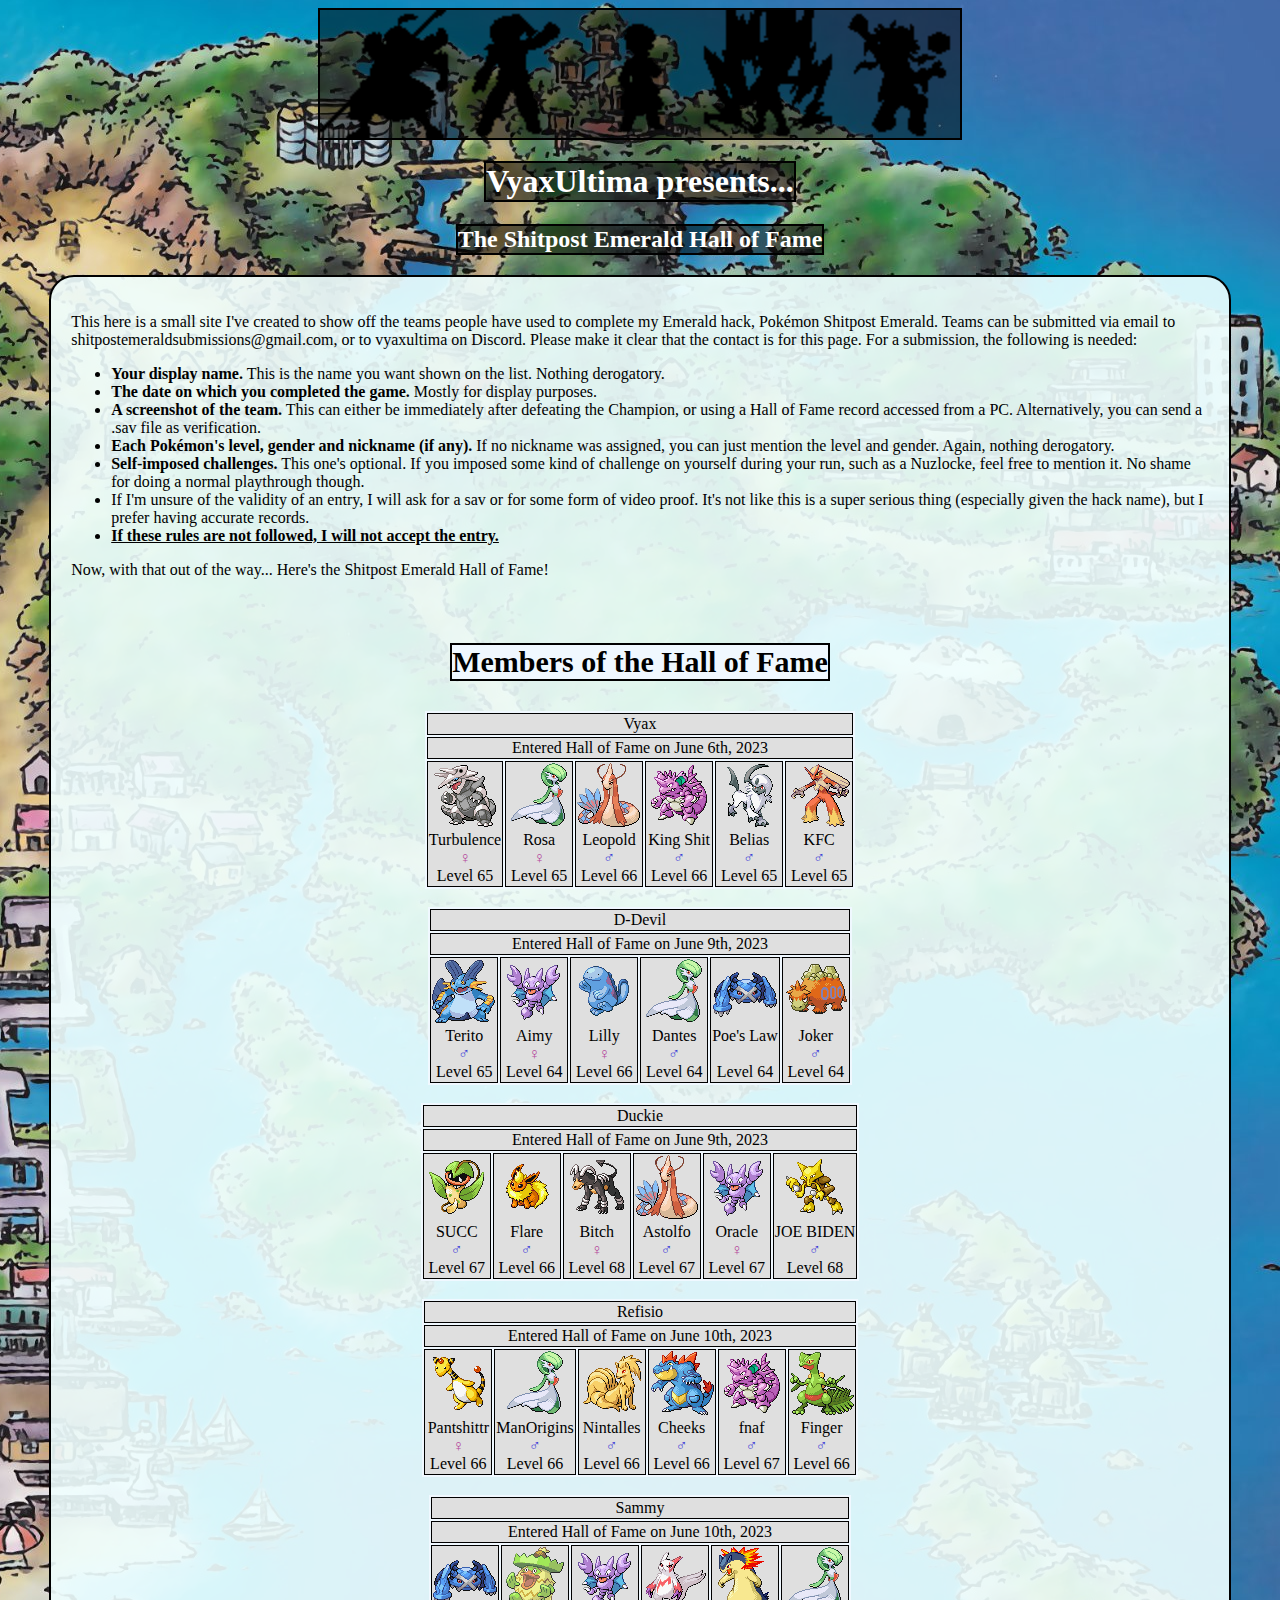
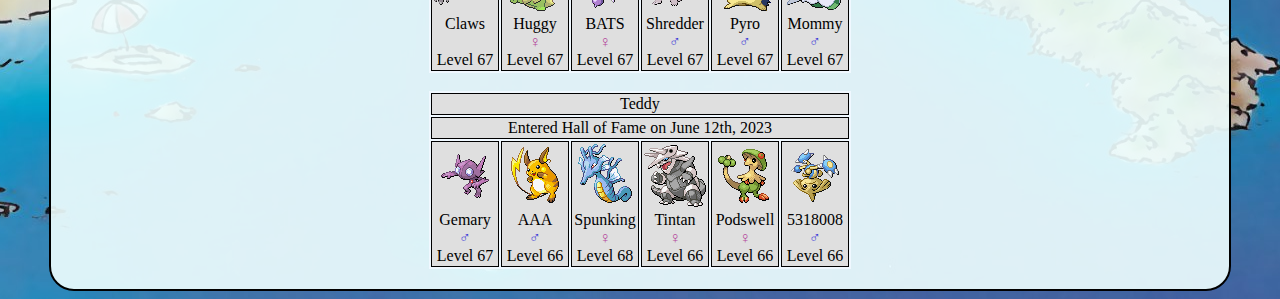
==== index.html @ 2d31b2b3 "challenges" ====
<!DOCTYPE html>
<html lang="en">
    <head>
        <meta charset="UTF-8"/>
        <meta http-equiv="X-UA-Compatible" content="IE-edge"/>
        <meta name="viewport" content="width-device-width, initial-scale=1.0"/>
        <title>Shitpost Emerald Hall of Fame</title>
        <link rel="stylesheet" href="addon/index.css"/>
        <link rel="icon" href="addon/vyaxicon.png"/>
    </head>
    <body>
        <img src="addon/theboysshadow.png" width="640px" height="128px" class="center">
        <h1>VyaxUltima presents...</h1>
        <h2>The Shitpost Emerald Hall of Fame</h1>
        <div class="info">
            <p>This here is a small site I've created to show off the teams people have used to complete my Emerald hack, Pokémon Shitpost Emerald.
                Teams can be submitted via email to shitpostemeraldsubmissions@gmail.com, or to vyaxultima on Discord. 
                Please make it clear that the contact is for this page. For a submission, the following is needed:
                <ul>
                    <li><b>Your display name.</b> This is the name you want shown on the list. Nothing derogatory.</li>
                    <li><b>The date on which you completed the game.</b> Mostly for display purposes.</li>
                    <li><b>A screenshot of the team.</b> This can either be immediately after defeating the Champion,
                    or using a Hall of Fame record accessed from a PC. Alternatively, you can send a .sav file as verification.</li>
                    <li><b>Each Pokémon's level, gender and nickname (if any).</b> If no nickname was assigned, 
                    you can just mention the level and gender. Again, nothing derogatory.</li>
                    <li><b>Self-imposed challenges.</b> This one's optional. If you imposed some kind of challenge on yourself during your run,
                    such as a Nuzlocke, feel free to mention it.
                    No shame for doing a normal playthrough though.</li>
                    <li>If I'm unsure of the validity of an entry, I will ask for a sav or for some form of video proof.
                    It's not like this is a super serious thing (especially given the hack name), but I prefer having accurate records.
                    </li>
                    <li><b><u>If these rules are not followed, I will not accept the entry.</b></u></li>
                </ul>
                Now, with that out of the way... Here's the Shitpost Emerald Hall of Fame!
            </p>
            <br>
            <h3>Members of the Hall of Fame</h3>
            <table class="entry">
                <tr>
                    <td colspan="6" class="tabelem">Vyax</td>
                </tr>
                <tr>
                    <td colspan="6" class="tabelem">Entered Hall of Fame on June 6th, 2023</td>
                </tr>
                <tr>
                    <td class="tabelem"><img src="sprites/spr_rs_306.png">
                        <br>Turbulence <div class="female">♀</div>
                        Level 65</td>
                    <td class="tabelem"><img src="sprites/spr_rs_282.png">
                        <br>Rosa <div class="female">♀</div>
                        Level 65</td>
                    <td class="tabelem"><img src="sprites/spr_rs_350.png">
                        <br>Leopold <div class="male">♂</div>
                        Level 66</td>
                    <td class="tabelem"><img src="sprites/spr_rs_034.png">
                        <br>King Shit <div class="male">♂</div>
                        Level 66</td>
                    <td class="tabelem"><img src="sprites/spr_rs_359.png">
                        <br>Belias <div class="male">♂</div>
                        Level 65</td>
                    <td class="tabelem"><img src="sprites/spr_rs_257.png">
                        <br>KFC <div class="male">♂</div>
                        Level 65</td>
                </tr>
                
            </table>
            <br>
            <table class="entry">
                <tr>
                    <td colspan="6" class="tabelem">D-Devil</td>
                </tr>
                <tr>
                    <td colspan="6" class="tabelem">Entered Hall of Fame on June 9th, 2023</td>
                </tr>
                <tr>
                    <td class="tabelem"><img src="sprites/spr_rs_260.png">
                        <br>Terito <div class="male">♂</div>
                        Level 65</td>
                    <td class="tabelem"><img src="sprites/spr_rs_207.png">
                        <br>Aimy <div class="female">♀</div>
                        Level 64</td>
                    <td class="tabelem"><img src="sprites/spr_rs_195.png">
                        <br>Lilly <div class="female">♀</div>
                        Level 66</td>
                    <td class="tabelem"><img src="sprites/spr_rs_282.png">
                        <br>Dantes <div class="male">♂</div>
                        Level 64</td>
                    <td class="tabelem"><img src="sprites/spr_rs_376.png">
                        <br>Poe's Law <br><br>
                        Level 64</td>
                    <td class="tabelem"><img src="sprites/spr_rs_323.png">
                        <br>Joker <div class="male">♂</div>
                        Level 64</td>
                </tr>
                
            </table>
            <br>
            <table class="entry">
                <tr>
                    <td colspan="6" class="tabelem">Duckie</td>
                </tr>
                <tr>
                    <td colspan="6" class="tabelem">Entered Hall of Fame on June 9th, 2023</td>
                </tr>
                <tr>
                    <td class="tabelem"><img src="sprites/spr_rs_071.png">
                        <br>SUCC <div class="male">♂</div>
                        Level 67</td>
                    <td class="tabelem"><img src="sprites/spr_rs_136.png">
                        <br>Flare <div class="male">♂</div>
                        Level 66</td>
                    <td class="tabelem"><img src="sprites/spr_rs_229.png">
                        <br>Bitch <div class="female">♀</div>
                        Level 68</td>
                    <td class="tabelem"><img src="sprites/spr_rs_350.png">
                        <br>Astolfo <div class="male">♂</div>
                        Level 67</td>
                    <td class="tabelem"><img src="sprites/spr_rs_207.png">
                        <br>Oracle <div class="female">♀</div>
                        Level 67</td>
                    <td class="tabelem"><img src="sprites/spr_rs_065.png">
                        <br>JOE BIDEN <div class="male">♂</div>
                        Level 68</td>
                </tr>
                
            </table>
            <br>
            <table class="entry">
                <tr>
                    <td colspan="6" class="tabelem">Refisio</td>
                </tr>
                <tr>
                    <td colspan="6" class="tabelem">Entered Hall of Fame on June 10th, 2023</td>
                </tr>
                <tr>
                    <td class="tabelem"><img src="sprites/spr_rs_181.png">
                        <br>Pantshittr <div class="female">♀</div>
                        Level 66</td>
                    <td class="tabelem"><img src="sprites/spr_rs_282.png">
                        <br>ManOrigins <div class="male">♂</div>
                        Level 66</td>
                    <td class="tabelem"><img src="sprites/spr_rs_038.png">
                        <br>Nintalles <div class="male">♂</div>
                        Level 66</td>
                    <td class="tabelem"><img src="sprites/spr_rs_160.png">
                        <br>Cheeks <div class="male">♂</div>
                        Level 66</td>
                    <td class="tabelem"><img src="sprites/spr_rs_034.png">
                        <br>fnaf <div class="male">♂</div>
                        Level 67</td>
                    <td class="tabelem"><img src="sprites/spr_rs_254.png">
                        <br>Finger <div class="male">♂</div>
                        Level 66</td>
                </tr>
                
            </table>
            <br>
            <table class="entry">
                <tr>
                    <td colspan="6" class="tabelem">Sammy</td>
                </tr>
                <tr>
                    <td colspan="6" class="tabelem">Entered Hall of Fame on June 10th, 2023</td>
                </tr>
                <tr>
                    <td class="tabelem"><img src="sprites/spr_rs_376.png">
                        <br>Claws <br><br>
                        Level 67</td>
                    <td class="tabelem"><img src="sprites/spr_rs_272.png">
                        <br>Huggy <div class="female">♀</div>
                        Level 67</td>
                    <td class="tabelem"><img src="sprites/spr_rs_207.png">
                        <br>BATS <div class="female">♀</div>
                        Level 67</td>
                    <td class="tabelem"><img src="sprites/spr_rs_335.png">
                        <br>Shredder <div class="male">♂</div>
                        Level 67</td>
                    <td class="tabelem"><img src="sprites/spr_rs_157.png">
                        <br>Pyro <div class="male">♂</div>
                        Level 67</td>
                    <td class="tabelem"><img src="sprites/spr_rs_282.png">
                        <br>Mommy <div class="male">♂</div>
                        Level 67</td>
                </tr>
            </table>
            <br>
            <table class="entry">
                <tr>
                    <td colspan="6" class="tabelem">Teddy</td>
                </tr>
                <tr>
                    <td colspan="6" class="tabelem">Entered Hall of Fame on June 12th, 2023</td>
                </tr>
                <tr>
                    <td class="tabelem"><img src="sprites/spr_rs_302.png">
                        <br>Gemary <div class="male">♂</div>
                        Level 67</td>
                    <td class="tabelem"><img src="sprites/spr_rs_026.png">
                        <br>AAA <div class="male">♂</div>
                        Level 66</td>
                    <td class="tabelem"><img src="sprites/spr_rs_230.png">
                        <br>Spunking <div class="female">♀</div>
                        Level 68</td>
                    <td class="tabelem"><img src="sprites/spr_rs_306.png">
                        <br>Tintan <div class="female">♀</div>
                        Level 66</td>
                    <td class="tabelem"><img src="sprites/spr_rs_286.png">
                        <br>Podswell <div class="female">♀</div>
                        Level 66</td>
                    <td class="tabelem"><img src="sprites/spr_rs_237.png">
                        <br>5318008 <div class="male">♂</div>
                        Level 66</td>
                </tr>
            </table>
        </div>
    </body>
</html>
---- addon/index.css ----
body {
    background-image: url(hoennbg.jpg);
    background-position: center;
}

h1 {
    color: white;
    text-align: center;
    font-family: Georgia, 'Times New Roman', Times, serif, sans-serif;
    background: rgba(0, 0, 0, 0.5);
    background-blend-mode: darken;
    width: max-content;
    margin-left: auto;
    margin-right: auto;
    border: 2px solid black;
  }

h2 {
    color: white;
    text-align: center;
    font-family: Georgia, 'Times New Roman', Times, serif, sans-serif;
    background: rgba(0, 0, 0, 0.5);
    background-blend-mode: darken;
    width: max-content;
    margin-left: auto;
    margin-right: auto;
    border: 2px solid black;
}

h3 {
    color: black;
    text-align: center;
    font-family: Georgia, 'Times New Roman', Times, serif, sans-serif;
    background-color: aliceblue;
    margin-left: auto;
    margin-right: auto;
    font-size: 30px;
    width: max-content;
    border: 2px solid black;
}

.center {
    display: block;
    margin-left: auto;
    margin-right: auto;
    background: rgba(0, 0, 0, 0.5);
    background-blend-mode: darken;
    border: 2px solid black;
  }

.info {
    background: rgba(240,255,255,0.9);
    width: 90%;
    margin-left: auto;
    margin-right: auto;
    padding: 20px;
    border: 2px solid black;
    border-radius: 25px;
}

.entry {
    background-color: aliceblue;
    margin-left: auto;
    margin-right: auto;
}

.tabelem {
    text-align: center;
    border: 1px solid black;
    background-color: #dfdfdf;
}

.male {
    color: rgb(63, 63, 216);
}

.female {
    color: rgb(180, 70, 156);
}
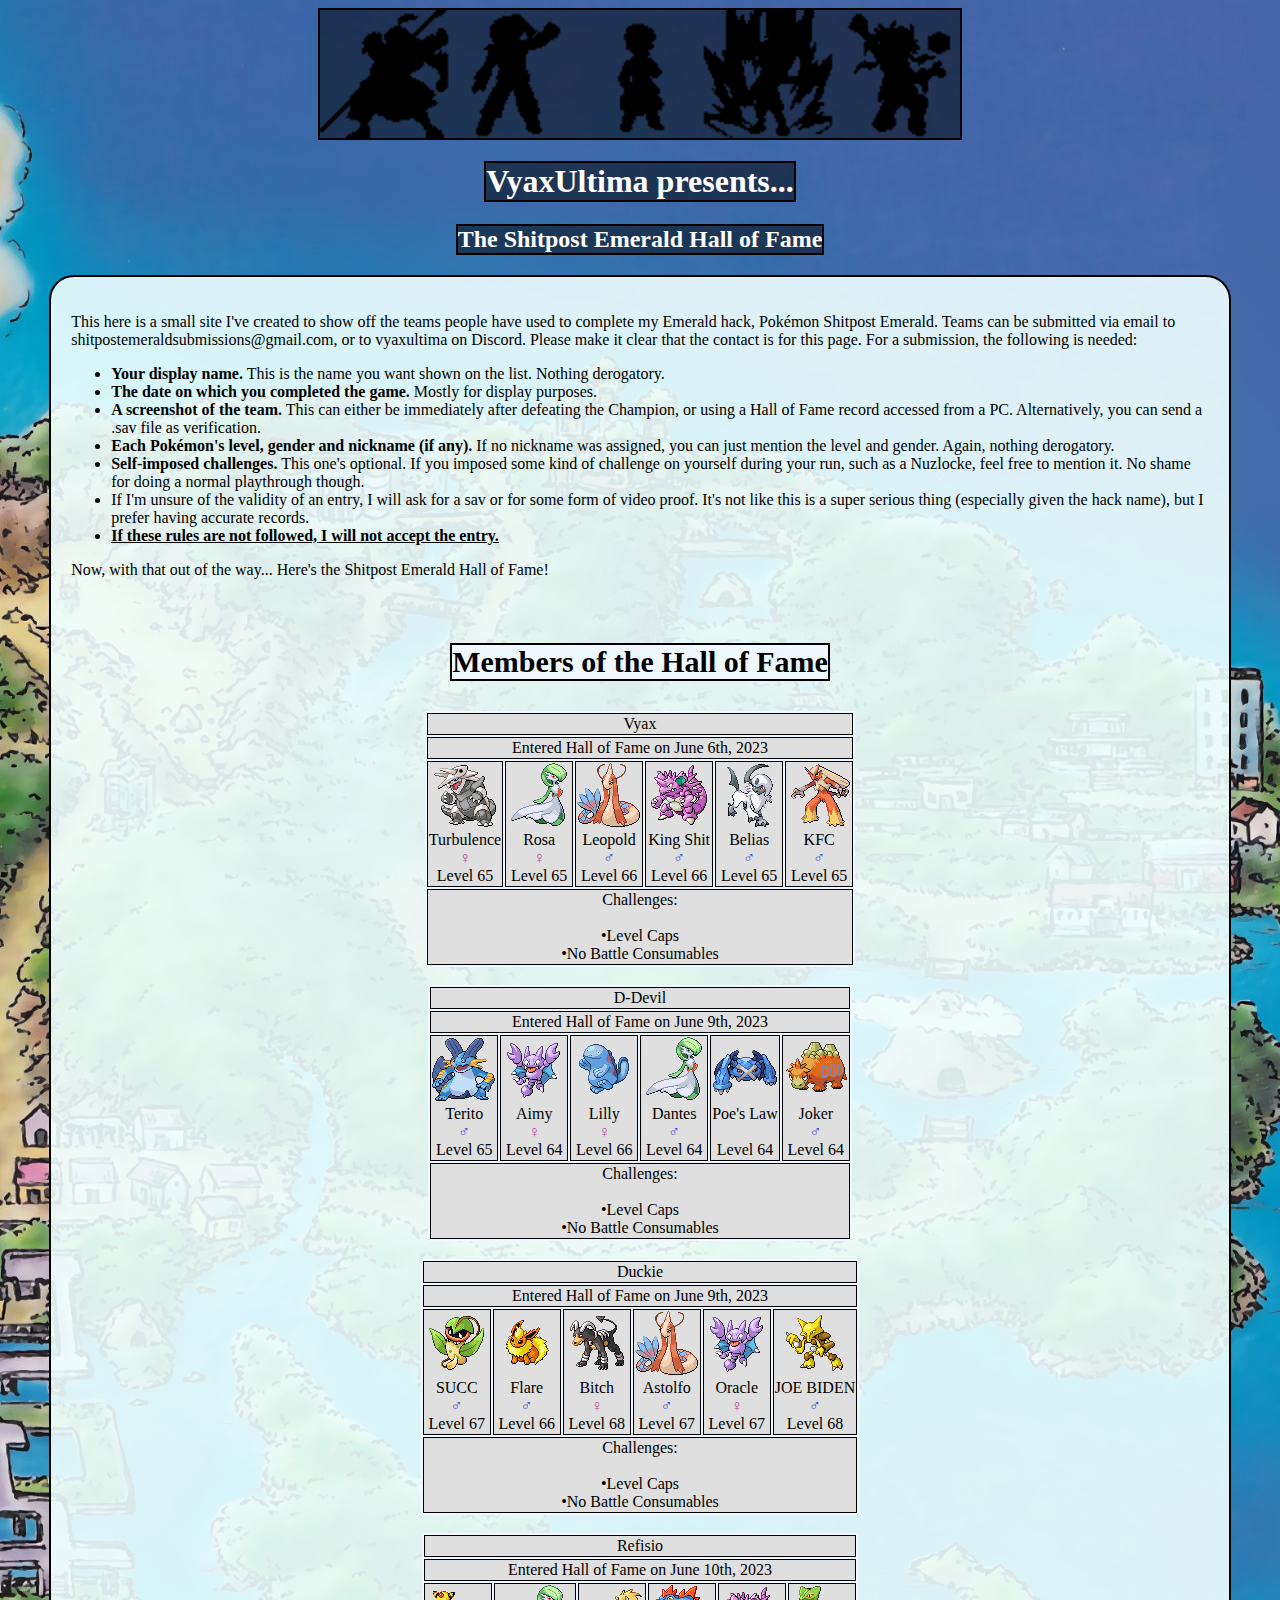
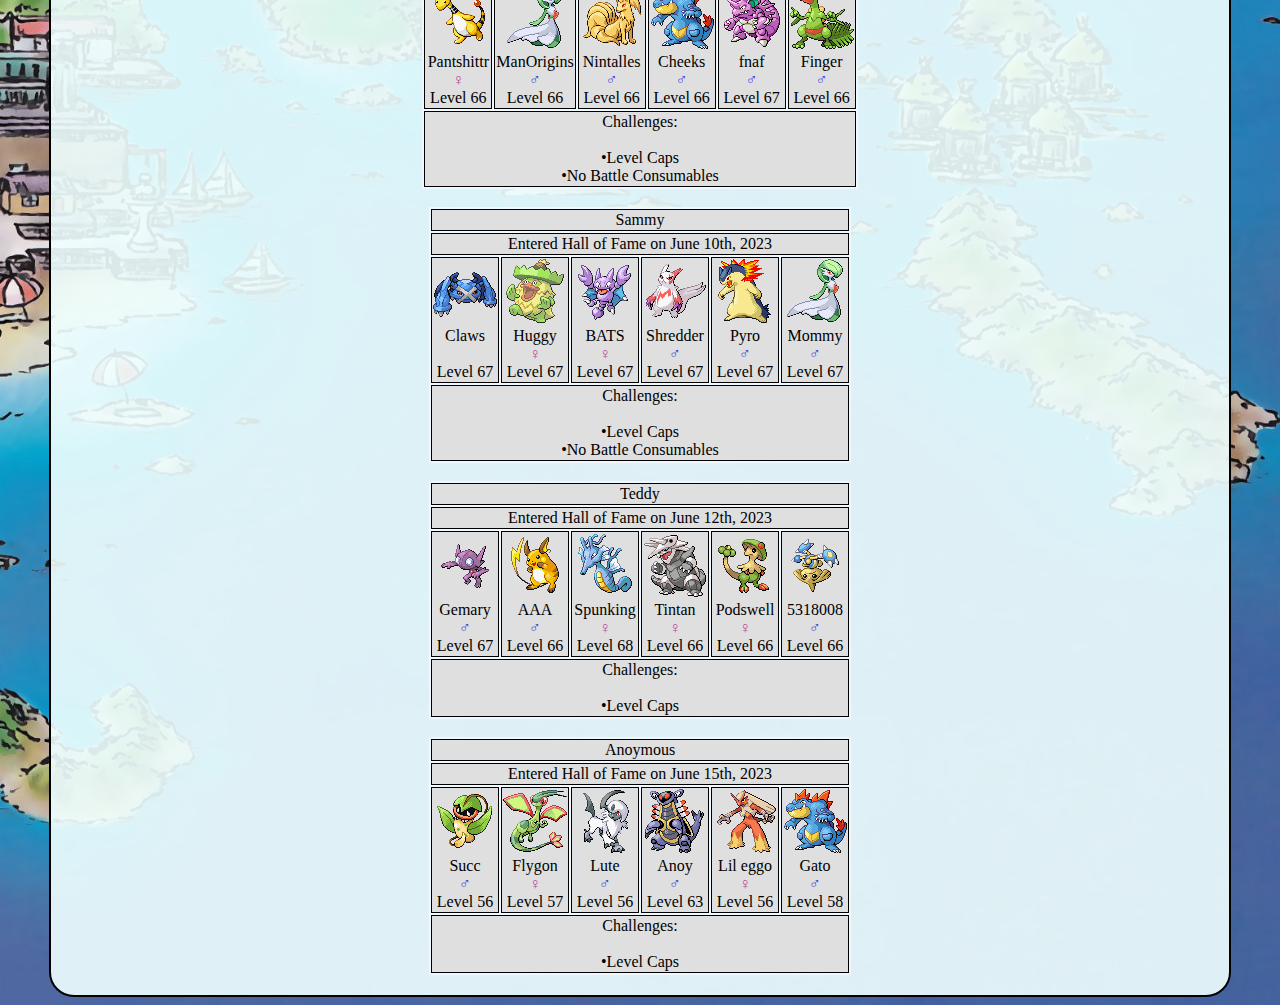
==== commit 115f9623: "added anoymous" ====
--- a/index.html
+++ b/index.html
@@ -62,7 +62,13 @@
                         <br>KFC <div class="male">♂</div>
                         Level 65</td>
                 </tr>
-                
+                <tr>
+                    <td colspan="6" class="tabelem">
+                        Challenges:<br>
+                        <br>•Level Caps
+                        <br>•No Battle Consumables
+                    </td>
+                </tr>
             </table>
             <br>
             <table class="entry">
@@ -92,7 +98,13 @@
                         <br>Joker <div class="male">♂</div>
                         Level 64</td>
                 </tr>
-                
+                <tr>
+                    <td colspan="6" class="tabelem">
+                        Challenges:<br>
+                        <br>•Level Caps
+                        <br>•No Battle Consumables
+                    </td>
+                </tr>
             </table>
             <br>
             <table class="entry">
@@ -122,7 +134,13 @@
                         <br>JOE BIDEN <div class="male">♂</div>
                         Level 68</td>
                 </tr>
-                
+                <tr>
+                    <td colspan="6" class="tabelem">
+                        Challenges:<br>
+                        <br>•Level Caps
+                        <br>•No Battle Consumables
+                    </td>
+                </tr>
             </table>
             <br>
             <table class="entry">
@@ -152,7 +170,13 @@
                         <br>Finger <div class="male">♂</div>
                         Level 66</td>
                 </tr>
-                
+                <tr>
+                    <td colspan="6" class="tabelem">
+                        Challenges:<br>
+                        <br>•Level Caps
+                        <br>•No Battle Consumables
+                    </td>
+                </tr>
             </table>
             <br>
             <table class="entry">
@@ -181,6 +205,13 @@
                     <td class="tabelem"><img src="sprites/spr_rs_282.png">
                         <br>Mommy <div class="male">♂</div>
                         Level 67</td>
+                </tr>
+                <tr>
+                    <td colspan="6" class="tabelem">
+                        Challenges:<br>
+                        <br>•Level Caps
+                        <br>•No Battle Consumables
+                    </td>
                 </tr>
             </table>
             <br>
@@ -211,7 +242,48 @@
                         <br>5318008 <div class="male">♂</div>
                         Level 66</td>
                 </tr>
+                <tr>
+                    <td colspan="6" class="tabelem">
+                        Challenges:<br>
+                        <br>•Level Caps
+                    </td>
+                </tr>
+            </table>
+            <br>
+            <table class="entry">
+                <tr>
+                    <td colspan="6" class="tabelem">Anoymous</td>
+                </tr>
+                <tr>
+                    <td colspan="6" class="tabelem">Entered Hall of Fame on June 15th, 2023</td>
+                </tr>
+                <tr>
+                    <td class="tabelem"><img src="sprites/spr_rs_071.png">
+                        <br>Succ <div class="male">♂</div>
+                        Level 56</td>
+                    <td class="tabelem"><img src="sprites/spr_rs_330.png">
+                        <br>Flygon <div class="female">♀</div>
+                        Level 57</td>
+                    <td class="tabelem"><img src="sprites/spr_rs_359.png">
+                        <br>Lute <div class="male">♂</div>
+                        Level 56</td>
+                    <td class="tabelem"><img src="sprites/spr_rs_348.png">
+                        <br>Anoy <div class="male">♂</div>
+                        Level 63</td>
+                    <td class="tabelem"><img src="sprites/spr_rs_257.png">
+                        <br>Lil eggo <div class="female">♀</div>
+                        Level 56</td>
+                    <td class="tabelem"><img src="sprites/spr_rs_160.png">
+                        <br>Gato <div class="male">♂</div>
+                        Level 58</td>
+                </tr>
+                <tr>
+                    <td colspan="6" class="tabelem">
+                        Challenges:<br>
+                        <br>•Level Caps
+                    </td>
+                </tr>
             </table>
         </div>
     </body>
-</html>
+</html>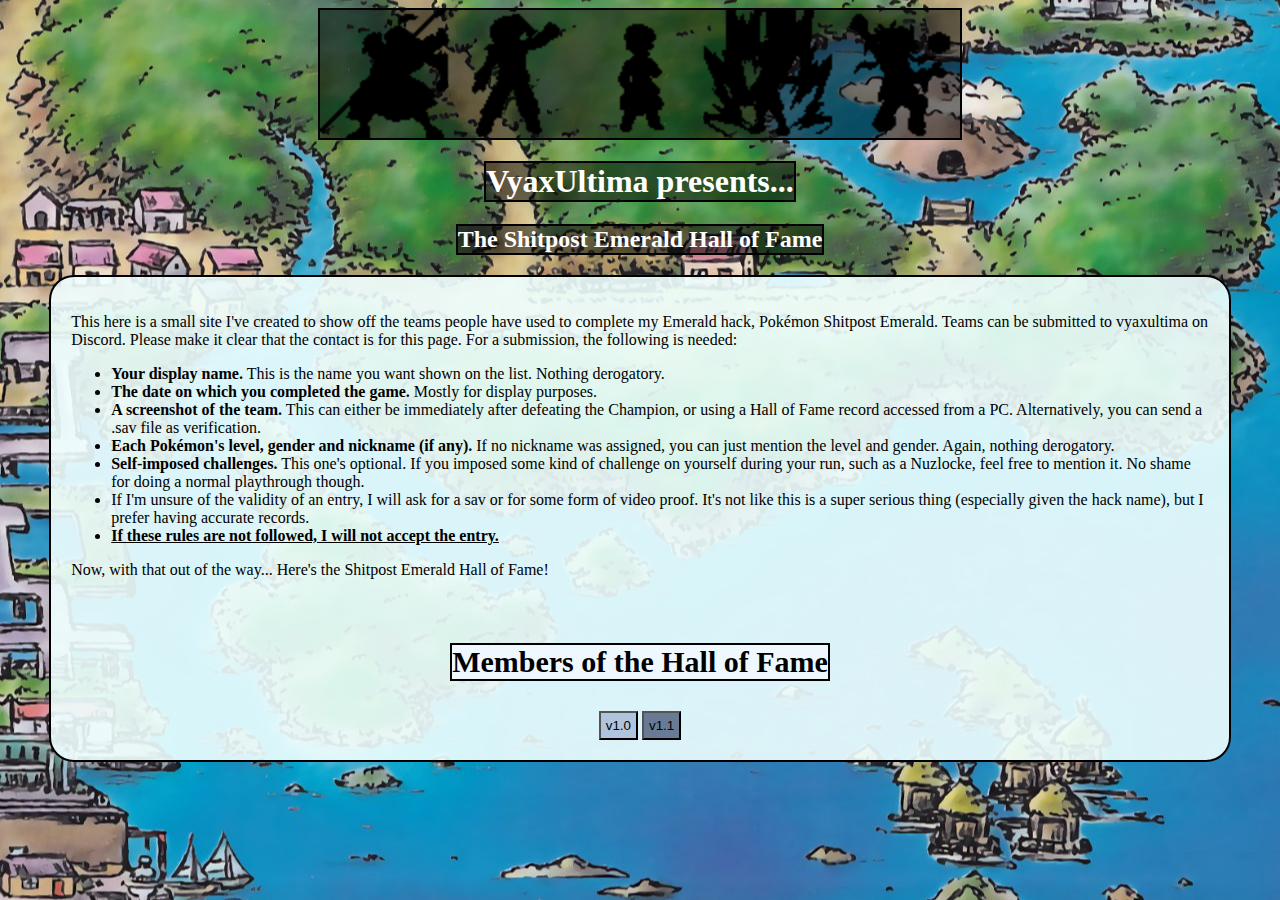
==== commit f63e2766: "Added 1.1" ====
--- a/index.html
+++ b/index.html
@@ -7,6 +7,15 @@
         <title>Shitpost Emerald Hall of Fame</title>
         <link rel="stylesheet" href="addon/index.css"/>
         <link rel="icon" href="addon/vyaxicon.png"/>
+        <script src="addon/jquery/jquery-3.7.0.min.js"></script>
+        <script> 
+            $(function(){
+                $("#1.0").load("addon/table1.0.html"); 
+            });
+            $(function(){
+                $("#1.1").load("addon/table1.1.html"); 
+            });
+        </script> 
     </head>
     <body>
         <img src="addon/theboysshadow.png" width="640px" height="128px" class="center">
@@ -14,7 +23,7 @@
         <h2>The Shitpost Emerald Hall of Fame</h1>
         <div class="info">
             <p>This here is a small site I've created to show off the teams people have used to complete my Emerald hack, Pokémon Shitpost Emerald.
-                Teams can be submitted via email to shitpostemeraldsubmissions@gmail.com, or to vyaxultima on Discord. 
+                Teams can be submitted  to vyaxultima on Discord. 
                 Please make it clear that the contact is for this page. For a submission, the following is needed:
                 <ul>
                     <li><b>Your display name.</b> This is the name you want shown on the list. Nothing derogatory.</li>
@@ -35,255 +44,35 @@
             </p>
             <br>
             <h3>Members of the Hall of Fame</h3>
-            <table class="entry">
-                <tr>
-                    <td colspan="6" class="tabelem">Vyax</td>
-                </tr>
-                <tr>
-                    <td colspan="6" class="tabelem">Entered Hall of Fame on June 6th, 2023</td>
-                </tr>
-                <tr>
-                    <td class="tabelem"><img src="sprites/spr_rs_306.png">
-                        <br>Turbulence <div class="female">♀</div>
-                        Level 65</td>
-                    <td class="tabelem"><img src="sprites/spr_rs_282.png">
-                        <br>Rosa <div class="female">♀</div>
-                        Level 65</td>
-                    <td class="tabelem"><img src="sprites/spr_rs_350.png">
-                        <br>Leopold <div class="male">♂</div>
-                        Level 66</td>
-                    <td class="tabelem"><img src="sprites/spr_rs_034.png">
-                        <br>King Shit <div class="male">♂</div>
-                        Level 66</td>
-                    <td class="tabelem"><img src="sprites/spr_rs_359.png">
-                        <br>Belias <div class="male">♂</div>
-                        Level 65</td>
-                    <td class="tabelem"><img src="sprites/spr_rs_257.png">
-                        <br>KFC <div class="male">♂</div>
-                        Level 65</td>
-                </tr>
-                <tr>
-                    <td colspan="6" class="tabelem">
-                        Challenges:<br>
-                        <br>•Level Caps
-                        <br>•No Battle Consumables
-                    </td>
-                </tr>
-            </table>
-            <br>
-            <table class="entry">
-                <tr>
-                    <td colspan="6" class="tabelem">D-Devil</td>
-                </tr>
-                <tr>
-                    <td colspan="6" class="tabelem">Entered Hall of Fame on June 9th, 2023</td>
-                </tr>
-                <tr>
-                    <td class="tabelem"><img src="sprites/spr_rs_260.png">
-                        <br>Terito <div class="male">♂</div>
-                        Level 65</td>
-                    <td class="tabelem"><img src="sprites/spr_rs_207.png">
-                        <br>Aimy <div class="female">♀</div>
-                        Level 64</td>
-                    <td class="tabelem"><img src="sprites/spr_rs_195.png">
-                        <br>Lilly <div class="female">♀</div>
-                        Level 66</td>
-                    <td class="tabelem"><img src="sprites/spr_rs_282.png">
-                        <br>Dantes <div class="male">♂</div>
-                        Level 64</td>
-                    <td class="tabelem"><img src="sprites/spr_rs_376.png">
-                        <br>Poe's Law <br><br>
-                        Level 64</td>
-                    <td class="tabelem"><img src="sprites/spr_rs_323.png">
-                        <br>Joker <div class="male">♂</div>
-                        Level 64</td>
-                </tr>
-                <tr>
-                    <td colspan="6" class="tabelem">
-                        Challenges:<br>
-                        <br>•Level Caps
-                        <br>•No Battle Consumables
-                    </td>
-                </tr>
-            </table>
-            <br>
-            <table class="entry">
-                <tr>
-                    <td colspan="6" class="tabelem">Duckie</td>
-                </tr>
-                <tr>
-                    <td colspan="6" class="tabelem">Entered Hall of Fame on June 9th, 2023</td>
-                </tr>
-                <tr>
-                    <td class="tabelem"><img src="sprites/spr_rs_071.png">
-                        <br>SUCC <div class="male">♂</div>
-                        Level 67</td>
-                    <td class="tabelem"><img src="sprites/spr_rs_136.png">
-                        <br>Flare <div class="male">♂</div>
-                        Level 66</td>
-                    <td class="tabelem"><img src="sprites/spr_rs_229.png">
-                        <br>Bitch <div class="female">♀</div>
-                        Level 68</td>
-                    <td class="tabelem"><img src="sprites/spr_rs_350.png">
-                        <br>Astolfo <div class="male">♂</div>
-                        Level 67</td>
-                    <td class="tabelem"><img src="sprites/spr_rs_207.png">
-                        <br>Oracle <div class="female">♀</div>
-                        Level 67</td>
-                    <td class="tabelem"><img src="sprites/spr_rs_065.png">
-                        <br>JOE BIDEN <div class="male">♂</div>
-                        Level 68</td>
-                </tr>
-                <tr>
-                    <td colspan="6" class="tabelem">
-                        Challenges:<br>
-                        <br>•Level Caps
-                        <br>•No Battle Consumables
-                    </td>
-                </tr>
-            </table>
-            <br>
-            <table class="entry">
-                <tr>
-                    <td colspan="6" class="tabelem">Refisio</td>
-                </tr>
-                <tr>
-                    <td colspan="6" class="tabelem">Entered Hall of Fame on June 10th, 2023</td>
-                </tr>
-                <tr>
-                    <td class="tabelem"><img src="sprites/spr_rs_181.png">
-                        <br>Pantshittr <div class="female">♀</div>
-                        Level 66</td>
-                    <td class="tabelem"><img src="sprites/spr_rs_282.png">
-                        <br>ManOrigins <div class="male">♂</div>
-                        Level 66</td>
-                    <td class="tabelem"><img src="sprites/spr_rs_038.png">
-                        <br>Nintalles <div class="male">♂</div>
-                        Level 66</td>
-                    <td class="tabelem"><img src="sprites/spr_rs_160.png">
-                        <br>Cheeks <div class="male">♂</div>
-                        Level 66</td>
-                    <td class="tabelem"><img src="sprites/spr_rs_034.png">
-                        <br>fnaf <div class="male">♂</div>
-                        Level 67</td>
-                    <td class="tabelem"><img src="sprites/spr_rs_254.png">
-                        <br>Finger <div class="male">♂</div>
-                        Level 66</td>
-                </tr>
-                <tr>
-                    <td colspan="6" class="tabelem">
-                        Challenges:<br>
-                        <br>•Level Caps
-                        <br>•No Battle Consumables
-                    </td>
-                </tr>
-            </table>
-            <br>
-            <table class="entry">
-                <tr>
-                    <td colspan="6" class="tabelem">Sammy</td>
-                </tr>
-                <tr>
-                    <td colspan="6" class="tabelem">Entered Hall of Fame on June 10th, 2023</td>
-                </tr>
-                <tr>
-                    <td class="tabelem"><img src="sprites/spr_rs_376.png">
-                        <br>Claws <br><br>
-                        Level 67</td>
-                    <td class="tabelem"><img src="sprites/spr_rs_272.png">
-                        <br>Huggy <div class="female">♀</div>
-                        Level 67</td>
-                    <td class="tabelem"><img src="sprites/spr_rs_207.png">
-                        <br>BATS <div class="female">♀</div>
-                        Level 67</td>
-                    <td class="tabelem"><img src="sprites/spr_rs_335.png">
-                        <br>Shredder <div class="male">♂</div>
-                        Level 67</td>
-                    <td class="tabelem"><img src="sprites/spr_rs_157.png">
-                        <br>Pyro <div class="male">♂</div>
-                        Level 67</td>
-                    <td class="tabelem"><img src="sprites/spr_rs_282.png">
-                        <br>Mommy <div class="male">♂</div>
-                        Level 67</td>
-                </tr>
-                <tr>
-                    <td colspan="6" class="tabelem">
-                        Challenges:<br>
-                        <br>•Level Caps
-                        <br>•No Battle Consumables
-                    </td>
-                </tr>
-            </table>
-            <br>
-            <table class="entry">
-                <tr>
-                    <td colspan="6" class="tabelem">Teddy</td>
-                </tr>
-                <tr>
-                    <td colspan="6" class="tabelem">Entered Hall of Fame on June 12th, 2023</td>
-                </tr>
-                <tr>
-                    <td class="tabelem"><img src="sprites/spr_rs_302.png">
-                        <br>Gemary <div class="male">♂</div>
-                        Level 67</td>
-                    <td class="tabelem"><img src="sprites/spr_rs_026.png">
-                        <br>AAA <div class="male">♂</div>
-                        Level 66</td>
-                    <td class="tabelem"><img src="sprites/spr_rs_230.png">
-                        <br>Spunking <div class="female">♀</div>
-                        Level 68</td>
-                    <td class="tabelem"><img src="sprites/spr_rs_306.png">
-                        <br>Tintan <div class="female">♀</div>
-                        Level 66</td>
-                    <td class="tabelem"><img src="sprites/spr_rs_286.png">
-                        <br>Podswell <div class="female">♀</div>
-                        Level 66</td>
-                    <td class="tabelem"><img src="sprites/spr_rs_237.png">
-                        <br>5318008 <div class="male">♂</div>
-                        Level 66</td>
-                </tr>
-                <tr>
-                    <td colspan="6" class="tabelem">
-                        Challenges:<br>
-                        <br>•Level Caps
-                    </td>
-                </tr>
-            </table>
-            <br>
-            <table class="entry">
-                <tr>
-                    <td colspan="6" class="tabelem">Anoymous</td>
-                </tr>
-                <tr>
-                    <td colspan="6" class="tabelem">Entered Hall of Fame on June 15th, 2023</td>
-                </tr>
-                <tr>
-                    <td class="tabelem"><img src="sprites/spr_rs_071.png">
-                        <br>Succ <div class="male">♂</div>
-                        Level 56</td>
-                    <td class="tabelem"><img src="sprites/spr_rs_330.png">
-                        <br>Flygon <div class="female">♀</div>
-                        Level 57</td>
-                    <td class="tabelem"><img src="sprites/spr_rs_359.png">
-                        <br>Lute <div class="male">♂</div>
-                        Level 56</td>
-                    <td class="tabelem"><img src="sprites/spr_rs_348.png">
-                        <br>Anoy <div class="male">♂</div>
-                        Level 63</td>
-                    <td class="tabelem"><img src="sprites/spr_rs_257.png">
-                        <br>Lil eggo <div class="female">♀</div>
-                        Level 56</td>
-                    <td class="tabelem"><img src="sprites/spr_rs_160.png">
-                        <br>Gato <div class="male">♂</div>
-                        Level 58</td>
-                </tr>
-                <tr>
-                    <td colspan="6" class="tabelem">
-                        Challenges:<br>
-                        <br>•Level Caps
-                    </td>
-                </tr>
-            </table>
+            <div class="tab">
+                <button class="link" onclick="openVersion(event, '1.0')">v1.0</button>
+                <button class="link" onclick="openVersion(event, '1.1')" id="default">v1.1</button>
+            </div>
+                <div class="hoftable" id="1.0"></div>
+                <div class="hoftable" id="1.1"></div>
         </div>
     </body>
+    <script>
+        document.getElementById("default").click();
+
+        function openVersion(evt, version) {
+            var i, tabcontent, links;
+            var path = "addon/table"+version+".html";
+
+            tabcontent = document.getElementsByClassName("hoftable");
+            for (i = 0; i < tabcontent.length; i++) {
+                tabcontent[i].style.display = "none";
+            }//end for
+
+            links = document.getElementsByClassName("link");
+            for (i = 0; i < links.length; i++) {
+                links[i].className = links[i].className.replace(" active", "");
+            }//end for
+
+
+
+            document.getElementById(version).style.display = "block";
+            evt.currentTarget.className += " active";
+        }
+    </script>
 </html>--- a/addon/index.css
+++ b/addon/index.css
@@ -70,6 +70,28 @@
     background-color: #dfdfdf;
 }
 
+.tab {
+    overflow: hidden;
+    width: max-content;
+    margin-left: auto;
+    margin-right: auto;
+}
+
+.tab button {
+    background-color:lightsteelblue;
+    padding: 5px;
+    cursor: pointer;
+    transition: 0.3s;
+}
+
+.tab button:hover {
+    background-color: rgb(142, 162, 189);
+}
+
+.tab button.active {
+    background-color: rgb(105, 123, 148);
+}
+
 .male {
     color: rgb(63, 63, 216);
 }
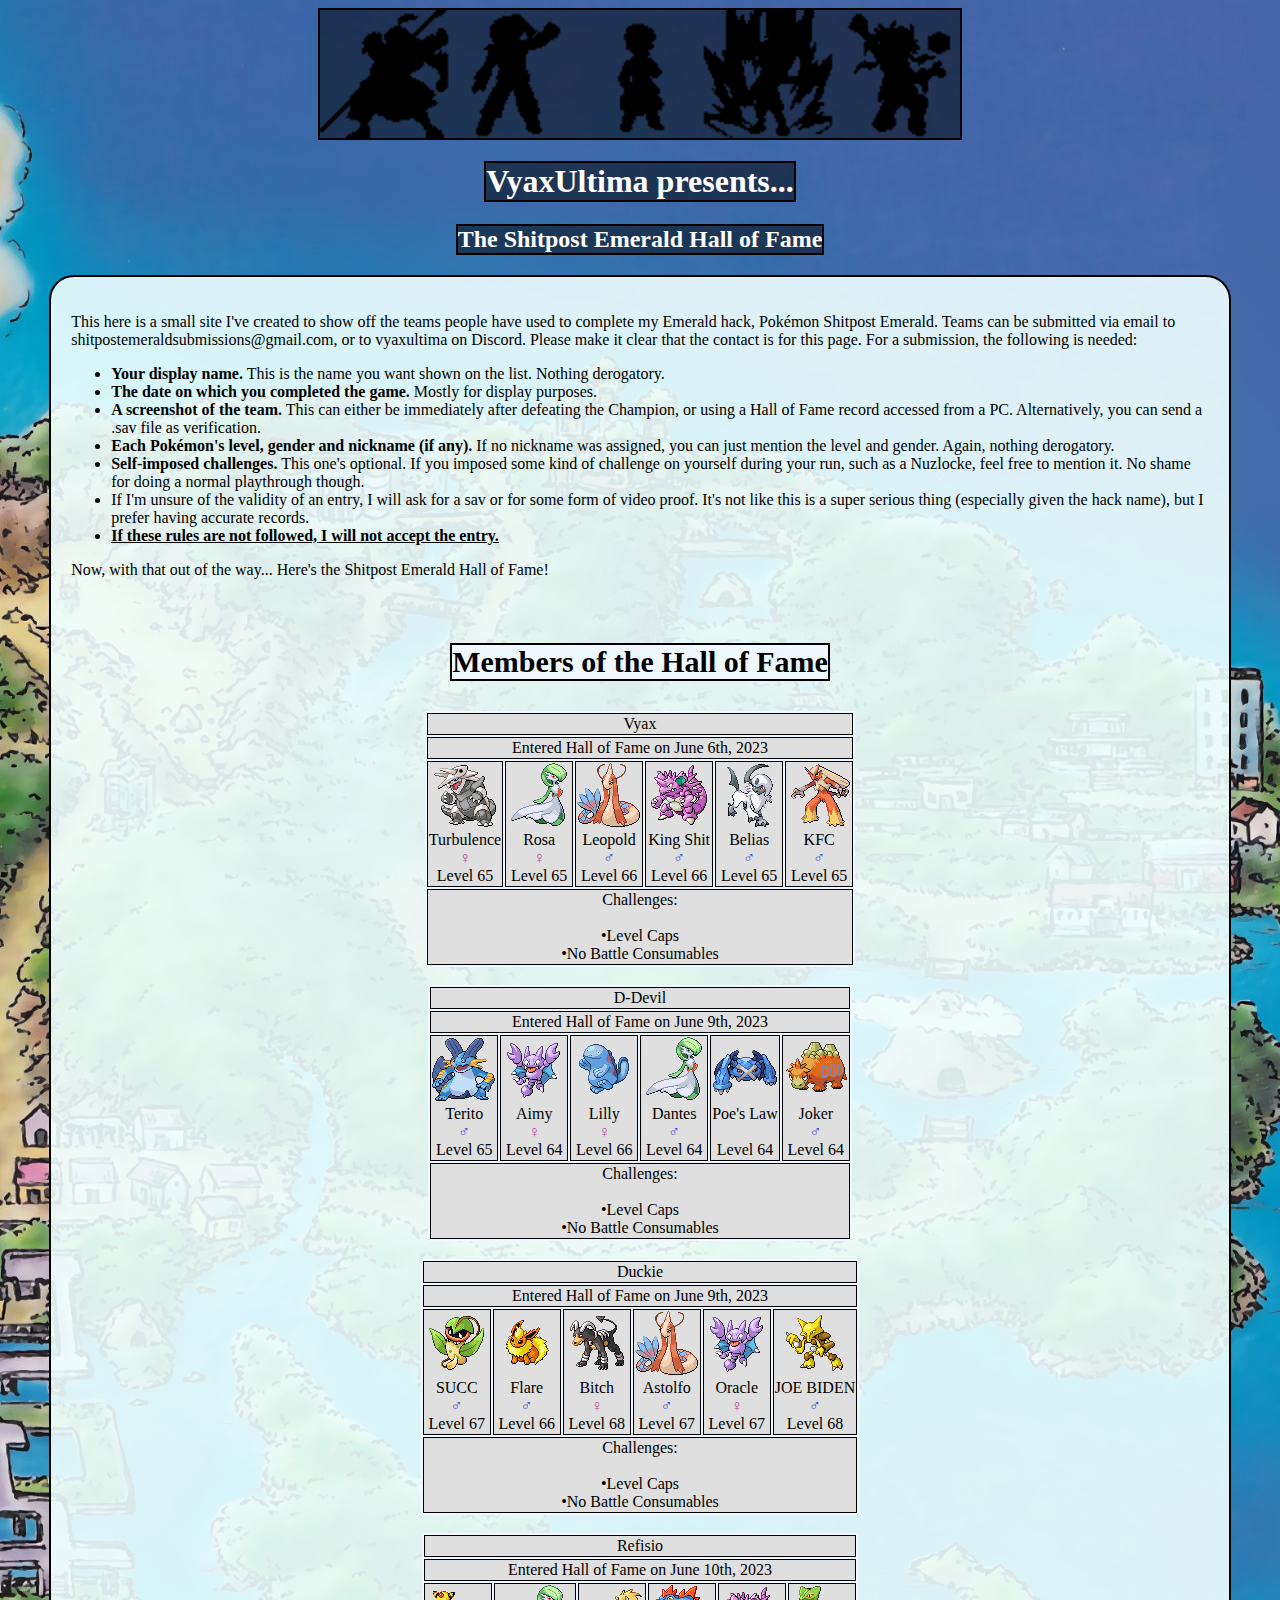
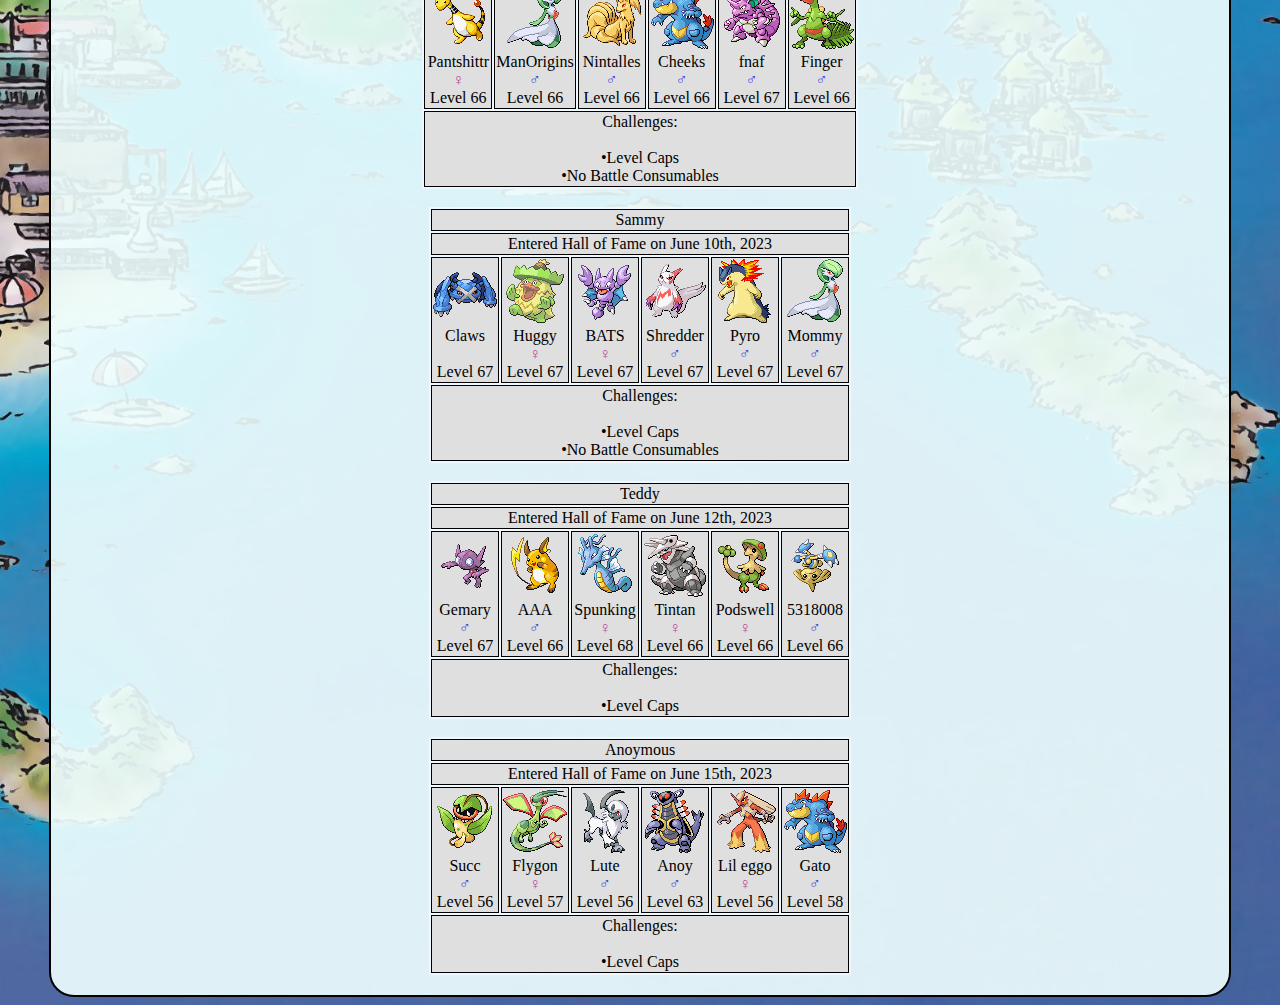
==== commit 647caa37: "Revert "Added 1.1"" ====
--- a/index.html
+++ b/index.html
@@ -10,10 +10,7 @@
         <script src="addon/jquery/jquery-3.7.0.min.js"></script>
         <script> 
             $(function(){
-                $("#1.0").load("addon/table1.0.html"); 
-            });
-            $(function(){
-                $("#1.1").load("addon/table1.1.html"); 
+              $("#TableContent").load("addon/table.html"); 
             });
         </script> 
     </head>
@@ -23,7 +20,7 @@
         <h2>The Shitpost Emerald Hall of Fame</h1>
         <div class="info">
             <p>This here is a small site I've created to show off the teams people have used to complete my Emerald hack, Pokémon Shitpost Emerald.
-                Teams can be submitted  to vyaxultima on Discord. 
+                Teams can be submitted via email to shitpostemeraldsubmissions@gmail.com, or to vyaxultima on Discord. 
                 Please make it clear that the contact is for this page. For a submission, the following is needed:
                 <ul>
                     <li><b>Your display name.</b> This is the name you want shown on the list. Nothing derogatory.</li>
@@ -44,35 +41,7 @@
             </p>
             <br>
             <h3>Members of the Hall of Fame</h3>
-            <div class="tab">
-                <button class="link" onclick="openVersion(event, '1.0')">v1.0</button>
-                <button class="link" onclick="openVersion(event, '1.1')" id="default">v1.1</button>
-            </div>
-                <div class="hoftable" id="1.0"></div>
-                <div class="hoftable" id="1.1"></div>
+            <div id="TableContent"></div>
         </div>
     </body>
-    <script>
-        document.getElementById("default").click();
-
-        function openVersion(evt, version) {
-            var i, tabcontent, links;
-            var path = "addon/table"+version+".html";
-
-            tabcontent = document.getElementsByClassName("hoftable");
-            for (i = 0; i < tabcontent.length; i++) {
-                tabcontent[i].style.display = "none";
-            }//end for
-
-            links = document.getElementsByClassName("link");
-            for (i = 0; i < links.length; i++) {
-                links[i].className = links[i].className.replace(" active", "");
-            }//end for
-
-
-
-            document.getElementById(version).style.display = "block";
-            evt.currentTarget.className += " active";
-        }
-    </script>
 </html>--- a/addon/index.css
+++ b/addon/index.css
@@ -70,28 +70,6 @@
     background-color: #dfdfdf;
 }
 
-.tab {
-    overflow: hidden;
-    width: max-content;
-    margin-left: auto;
-    margin-right: auto;
-}
-
-.tab button {
-    background-color:lightsteelblue;
-    padding: 5px;
-    cursor: pointer;
-    transition: 0.3s;
-}
-
-.tab button:hover {
-    background-color: rgb(142, 162, 189);
-}
-
-.tab button.active {
-    background-color: rgb(105, 123, 148);
-}
-
 .male {
     color: rgb(63, 63, 216);
 }
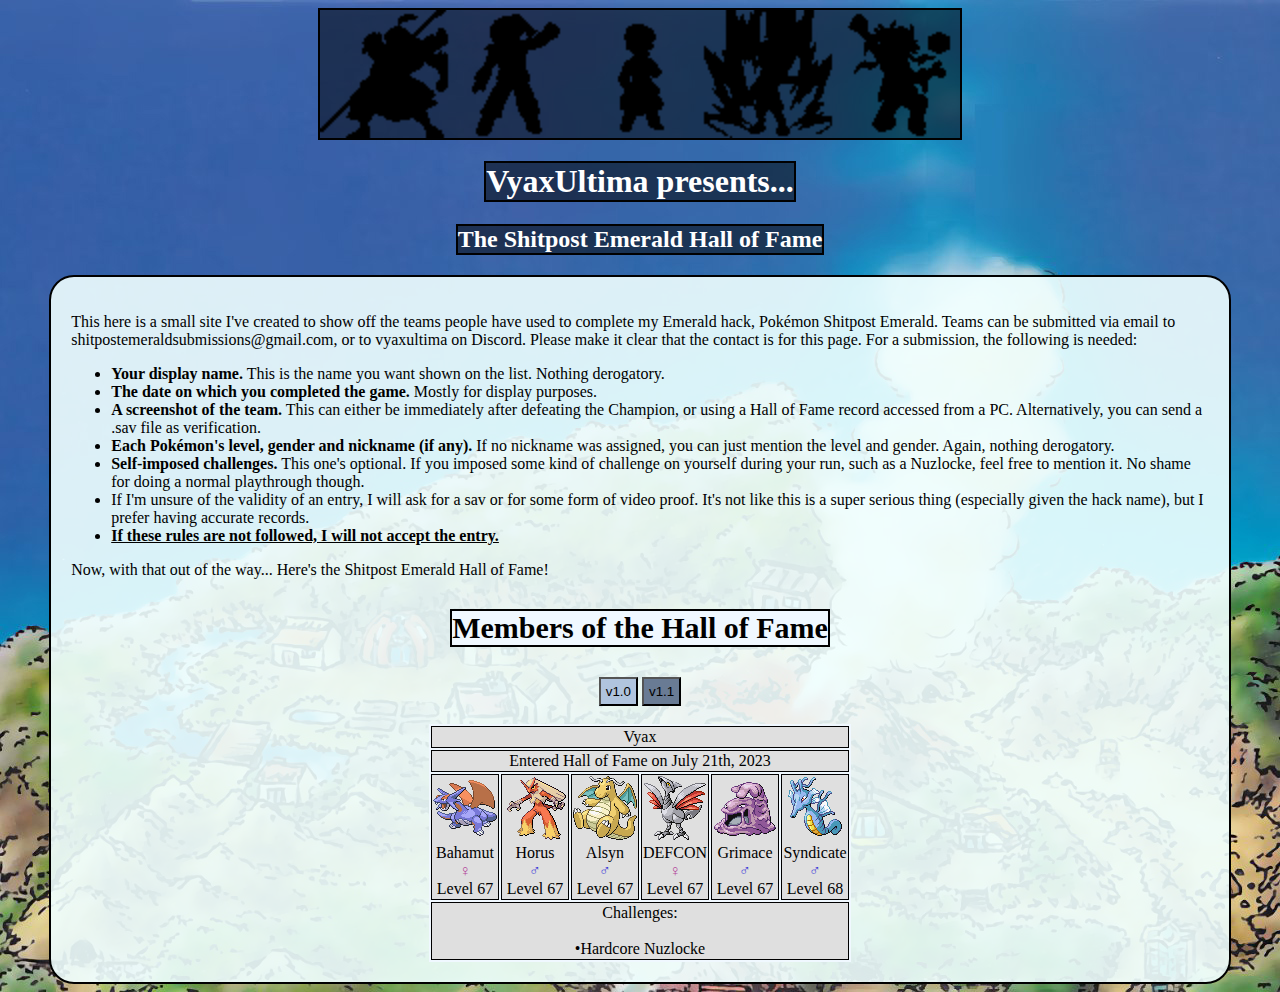
==== commit 6eed904e: "1.1 overhaul" ====
--- a/index.html
+++ b/index.html
@@ -8,9 +8,12 @@
         <link rel="stylesheet" href="addon/index.css"/>
         <link rel="icon" href="addon/vyaxicon.png"/>
         <script src="addon/jquery/jquery-3.7.0.min.js"></script>
-        <script> 
+        <script>
             $(function(){
-              $("#TableContent").load("addon/table.html"); 
+              $("#table1x0").load("addon/table1x0.html"); 
+            });
+            $(function(){
+              $("#table1x1").load("addon/table1x1.html"); 
             });
         </script> 
     </head>
@@ -39,9 +42,38 @@
                 </ul>
                 Now, with that out of the way... Here's the Shitpost Emerald Hall of Fame!
             </p>
-            <br>
             <h3>Members of the Hall of Fame</h3>
-            <div id="TableContent"></div>
+            <div class="tab">
+                <button class="link" onclick="openVersion(event, '1.0')">v1.0</button>
+                <button class="link" onclick="openVersion(event, '1.1')" id="default">v1.1</button>
+            </div><br>
+            <div class="hoftable" id="table1x0"></div>
+            <div class="hoftable" id="table1x1"></div>
         </div>
+
+        <script>
+            document.getElementById("default").click();
+    
+            function openVersion(evt, version) {
+                var i, tabcontent, links, tableVer;
+    
+                tabcontent = document.getElementsByClassName("hoftable");
+                for (i = 0; i < tabcontent.length; i++) {
+                    tabcontent[i].style.display = "none";
+                }//end for
+    
+                links = document.getElementsByClassName("link");
+                for (i = 0; i < links.length; i++) {
+                    links[i].className = links[i].className.replace(" active", "");
+                }//end for
+
+                if (version === '1.0') tableVer = "table1x0";
+                else tableVer = "table1x1";
+    
+                document.getElementById(tableVer).style.display = "block";
+                evt.currentTarget.className += " active";
+            }
+        </script>
     </body>
+    
 </html>--- a/addon/index.css
+++ b/addon/index.css
@@ -1,6 +1,7 @@
 body {
     background-image: url(hoennbg.jpg);
-    background-position: center;
+    background-attachment: scroll;
+    background-repeat: repeat-y;
 }
 
 h1 {
@@ -70,6 +71,28 @@
     background-color: #dfdfdf;
 }
 
+.tab {
+    overflow: hidden;
+    width: max-content;
+    margin-left: auto;
+    margin-right: auto;
+}
+
+.tab button {
+    background-color:lightsteelblue;
+    padding: 5px;
+    cursor: pointer;
+    transition: 0.3s;
+}
+
+.tab button:hover {
+    background-color: rgb(142, 162, 189);
+}
+
+.tab button.active {
+    background-color: rgb(105, 123, 148);
+}
+
 .male {
     color: rgb(63, 63, 216);
 }
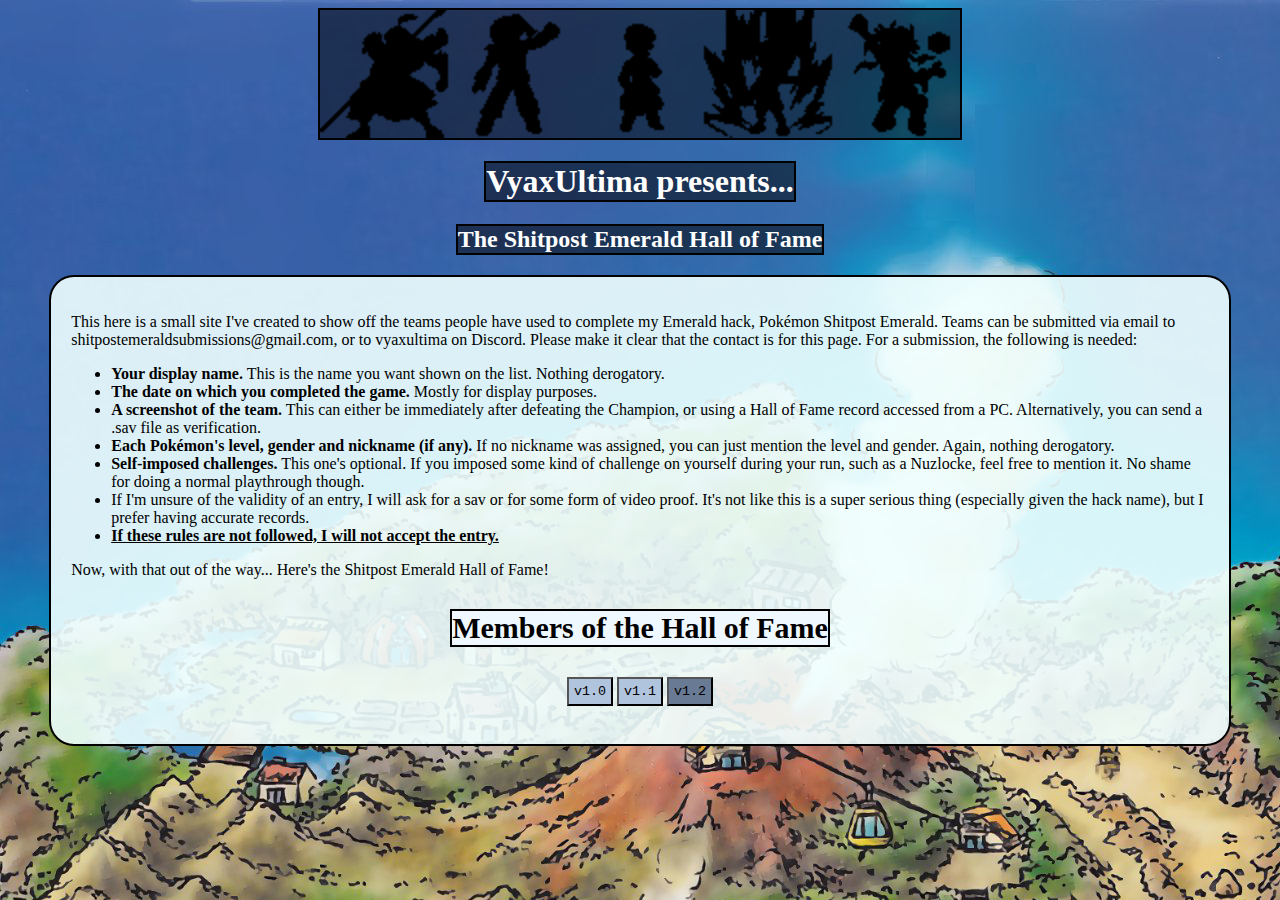
==== commit 75cf3141: "New version release" ====
--- a/index.html
+++ b/index.html
@@ -14,6 +14,9 @@
             });
             $(function(){
               $("#table1x1").load("addon/table1x1.html"); 
+            });
+            $(function(){
+              $("#table1x1").load("addon/table1x2.html"); 
             });
         </script> 
     </head>
@@ -45,10 +48,12 @@
             <h3>Members of the Hall of Fame</h3>
             <div class="tab">
                 <button class="link" onclick="openVersion(event, '1.0')">v1.0</button>
-                <button class="link" onclick="openVersion(event, '1.1')" id="default">v1.1</button>
+                <button class="link" onclick="openVersion(event, '1.1')">v1.1</button>
+                <button class="link" onclick="openVersion(event, '1.2')" id="default">v1.2</button>
             </div><br>
             <div class="hoftable" id="table1x0"></div>
             <div class="hoftable" id="table1x1"></div>
+            <div class="hoftable" id="table1x2"></div>
         </div>
 
         <script>
@@ -68,7 +73,8 @@
                 }//end for
 
                 if (version === '1.0') tableVer = "table1x0";
-                else tableVer = "table1x1";
+                else if (version === '1.1') tableVer = "table1x1";
+                else tableVer = "table1x2";
     
                 document.getElementById(tableVer).style.display = "block";
                 evt.currentTarget.className += " active";
--- a/addon/index.css
+++ b/addon/index.css
@@ -80,6 +80,7 @@
 
 .tab button {
     background-color:lightsteelblue;
+    font-family: courier, courier new, serif;
     padding: 5px;
     cursor: pointer;
     transition: 0.3s;
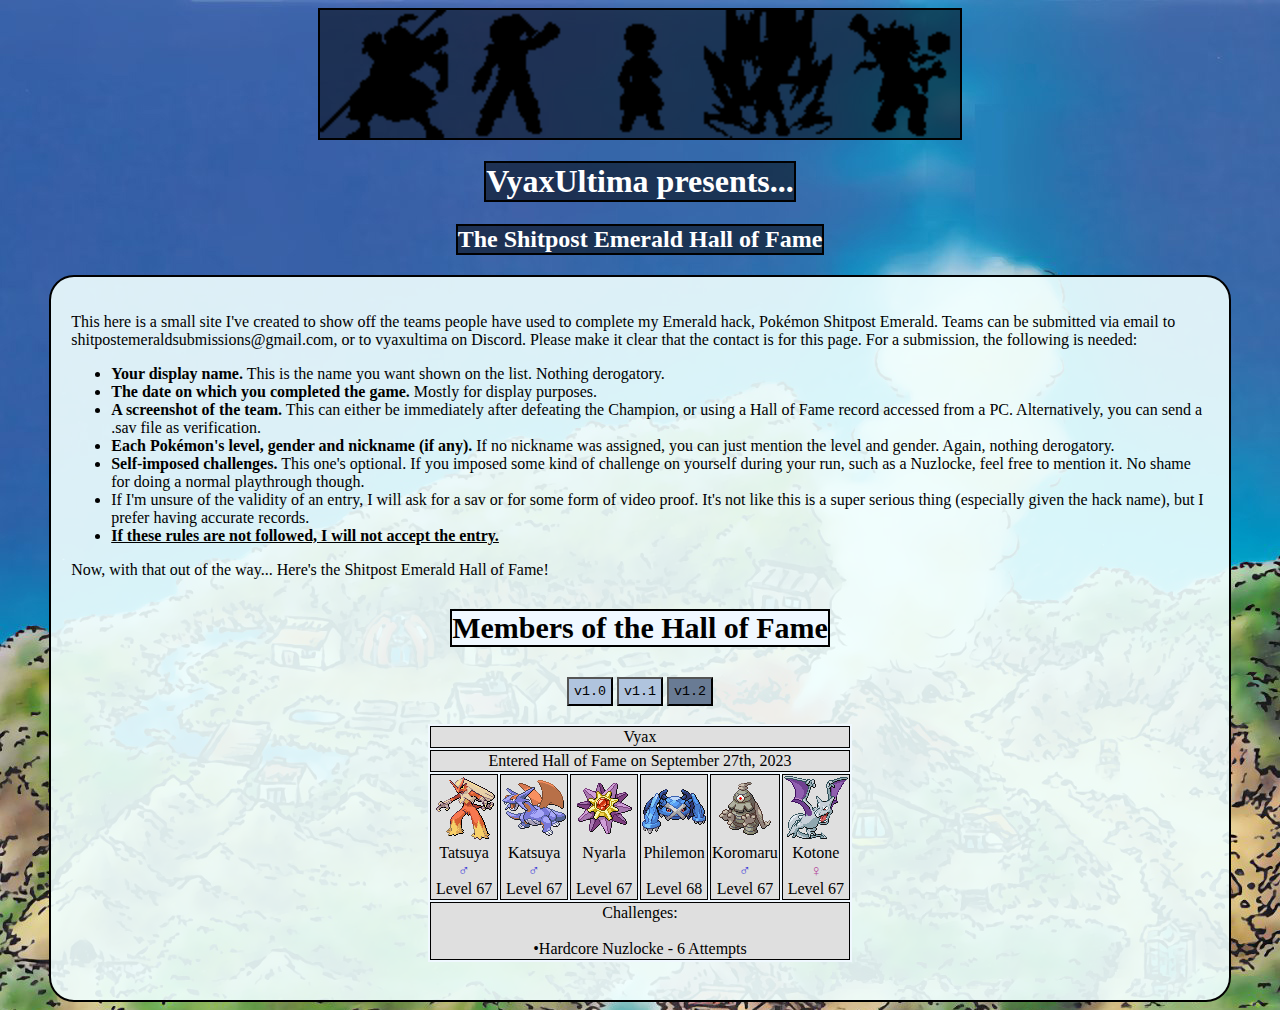
==== commit f2c8a42d: "bugfix" ====
--- a/index.html
+++ b/index.html
@@ -16,7 +16,7 @@
               $("#table1x1").load("addon/table1x1.html"); 
             });
             $(function(){
-              $("#table1x1").load("addon/table1x2.html"); 
+              $("#table1x2").load("addon/table1x2.html"); 
             });
         </script> 
     </head>
